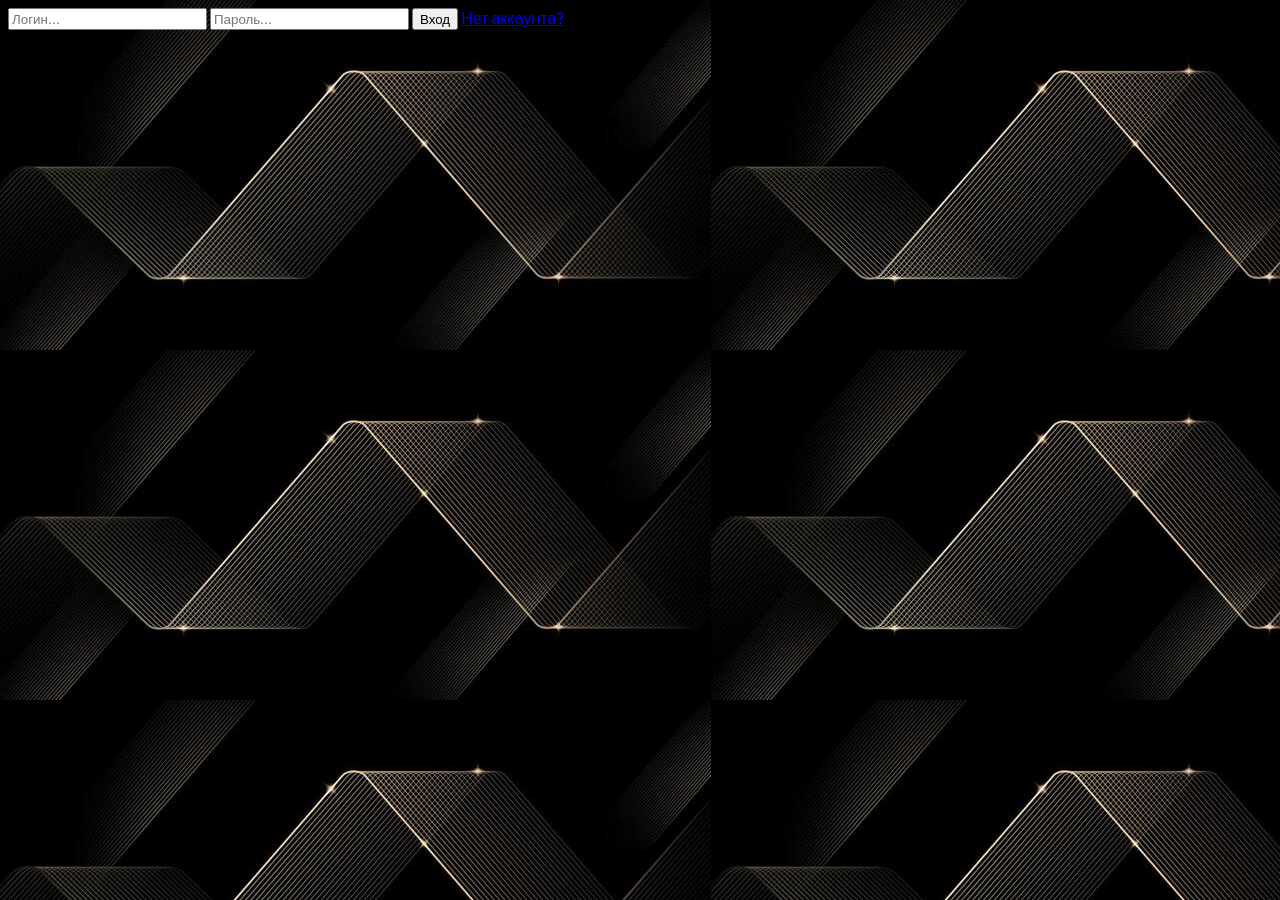
==== frontend/index.html @ da2498e2 "Init" ====
<!DOCTYPE html>
<html lang="en">
<head>
    <meta charset="UTF-8">
    <meta name="viewport" content="width=device-width, initial-scale=1.0">
    <title>Мебельный сайт</title>
    <link rel="stylesheet" href="main.css">
</head>
<body>
    <div id="polka_btn" class="card">
        <div class="card_title">Полка</div>
        <p class="card_description">Самая лучшая полка</p>
    </div>

    <div id="shkaf_btn" class="card">
        <div class="card_title">Шкаф</div>
        <p class="card_description">Самая лучший шкаф</p>
    </div>

    <div id="backend_btn" class="card">
        <div class="card_title">Запрос</div>
        <p id="backend_p" class="card_description">0</p>
    </div>
    <script src="index.js"></script>
</body>
</html>
---- frontend/main.css ----
@import url('https://fonts.googleapis.com/css2?family=Outfit:wght@100..900&display=swap');

* {
    font-family: 'Outfit', 'Outfit MT', sans-serif;
}

body {
    background-image: url("background.jpg");
}

.card {
    width: 200px;
    height: 80px;
    border-color: black;
    border-radius: 10px;
    border-width: 2px;
    border-style: solid;
    padding: 5px;
    margin: 10px;
    transition: all 0.2s ease-in-out;
    cursor: pointer;
    background-color: aliceblue;
}

.card:hover {
    transform: scale(1.02);
}

.card:active {
    transform: scale(0.98);
}

.card_title {
    text-align: center;
    width: 100%;
    font-size: large;
    font-weight: 700;
}

.card_description {
    font-size: medium;
    text-align: center;
}
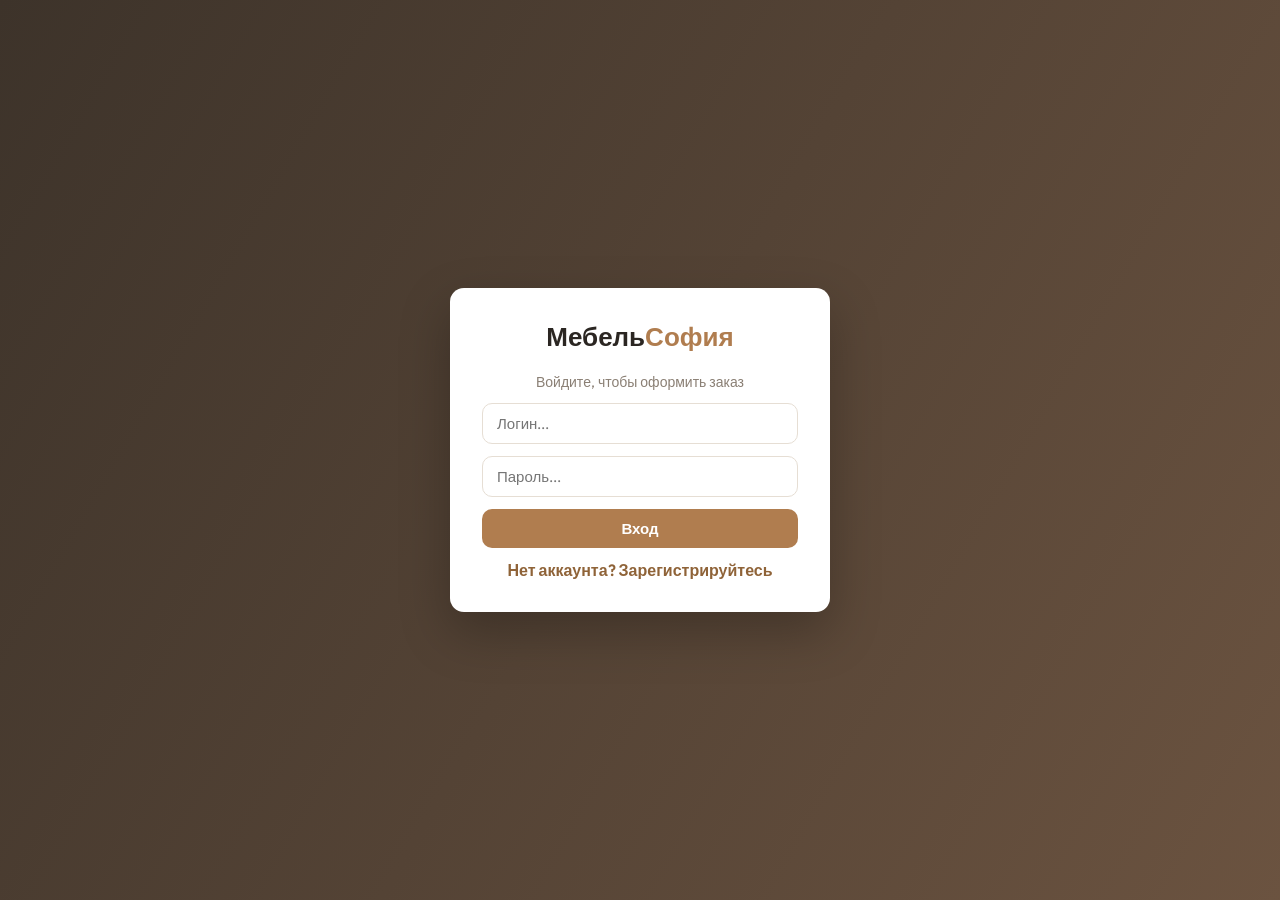
==== commit 7cf7dfe4: "update site" ====
--- a/frontend/index.html
+++ b/frontend/index.html
@@ -1,26 +1,47 @@
-<!DOCTYPE html>
-<html lang="en">
-<head>
-    <meta charset="UTF-8">
-    <meta name="viewport" content="width=device-width, initial-scale=1.0">
-    <title>Мебельный сайт</title>
-    <link rel="stylesheet" href="main.css">
-</head>
-<body>
-    <div id="polka_btn" class="card">
-        <div class="card_title">Полка</div>
-        <p class="card_description">Самая лучшая полка</p>
-    </div>
-
-    <div id="shkaf_btn" class="card">
-        <div class="card_title">Шкаф</div>
-        <p class="card_description">Самая лучший шкаф</p>
-    </div>
-
-    <div id="backend_btn" class="card">
-        <div class="card_title">Запрос</div>
-        <p id="backend_p" class="card_description">0</p>
-    </div>
-    <script src="index.js"></script>
-</body>
-</html>
+<!DOCTYPE html>
+<html lang="ru">
+<head>
+    <meta charset="UTF-8">
+    <meta name="viewport" content="width=device-width, initial-scale=1.0">
+    <title>МебельСофия — мебельный магазин</title>
+    <link rel="stylesheet" href="main.css">
+</head>
+<body>
+    <header id="header" class="site-header"></header>
+
+    <main>
+        <section class="hero">
+            <p class="kicker">Классическая мебель ручной сборки</p>
+            <h1>Дом, в который хочется возвращаться</h1>
+            <p>Дерево, ткань и спокойные формы. Собираем мебель на собственном производстве и доставляем по всей стране.</p>
+            <a class="btn" href="#catalog">Перейти в каталог</a>
+        </section>
+
+        <section id="catalog">
+            <h2>Каталог</h2>
+            <div class="catalog-controls">
+                <input id="search" type="search" placeholder="Поиск по названию...">
+                <select id="sort">
+                    <option value="popular">Сначала популярные</option>
+                    <option value="price-asc">Сначала дешевле</option>
+                    <option value="price-desc">Сначала дороже</option>
+                    <option value="rating">Высокий рейтинг</option>
+                </select>
+            </div>
+            <div id="chips" class="chips"></div>
+            <div id="products" class="product-grid"></div>
+            <div id="empty" class="empty" hidden>
+                <div class="big">🔍</div>
+                <p>Ничего не найдено. Попробуйте изменить запрос или выбрать другую категорию.</p>
+            </div>
+        </section>
+    </main>
+
+    <footer id="footer" class="site-footer"></footer>
+    <div id="toast"></div>
+
+    <script src="data.js"></script>
+    <script src="util.js"></script>
+    <script src="catalog.js"></script>
+</body>
+</html>
--- a/frontend/main.css
+++ b/frontend/main.css
@@ -1,43 +1,737 @@
-@import url('https://fonts.googleapis.com/css2?family=Outfit:wght@100..900&display=swap');
-
-* {
-    font-family: 'Outfit', 'Outfit MT', sans-serif;
-}
-
-body {
-    background-image: url("background.jpg");
-}
-
-.card {
-    width: 200px;
-    height: 80px;
-    border-color: black;
-    border-radius: 10px;
-    border-width: 2px;
-    border-style: solid;
-    padding: 5px;
-    margin: 10px;
-    transition: all 0.2s ease-in-out;
-    cursor: pointer;
-    background-color: aliceblue;
-}
-
-.card:hover {
-    transform: scale(1.02);
-}
-
-.card:active {
-    transform: scale(0.98);
-}
-
-.card_title {
-    text-align: center;
-    width: 100%;
-    font-size: large;
-    font-weight: 700;
-}
-
-.card_description {
-    font-size: medium;
-    text-align: center;
-}
+@import url('https://fonts.googleapis.com/css2?family=Outfit:wght@100..900&display=swap');
+
+:root {
+    --bg: #f4f1ec;
+    --surface: #ffffff;
+    --ink: #2b2622;
+    --muted: #8a7f74;
+    --accent: #b07d4f;
+    --accent-dark: #8f6338;
+    --line: #e6ded4;
+    --danger: #c2543f;
+    --radius: 14px;
+    --shadow: 0 6px 24px rgba(43, 38, 34, 0.08);
+}
+
+* {
+    font-family: 'Outfit', 'Outfit MT', sans-serif;
+    box-sizing: border-box;
+}
+
+body {
+    margin: 0;
+    background-color: var(--bg);
+    color: var(--ink);
+    min-height: 100vh;
+    display: flex;
+    flex-direction: column;
+}
+
+main {
+    flex: 1;
+    width: min(1100px, 100% - 32px);
+    margin: 24px auto 48px;
+}
+
+h1, h2, h3 {
+    margin: 0 0 12px;
+}
+
+a {
+    color: inherit;
+    text-decoration: none;
+}
+
+/* ---------- Header ---------- */
+
+.site-header {
+    position: sticky;
+    top: 0;
+    z-index: 10;
+    background: var(--surface);
+    border-bottom: 1px solid var(--line);
+}
+
+.site-header .inner {
+    width: min(1100px, 100% - 32px);
+    margin: 0 auto;
+    display: flex;
+    align-items: center;
+    gap: 24px;
+    padding: 12px 0;
+}
+
+.logo {
+    font-size: 22px;
+    font-weight: 800;
+    letter-spacing: 0.5px;
+}
+
+.logo span {
+    color: var(--accent);
+}
+
+.main-nav {
+    display: flex;
+    gap: 4px;
+    flex: 1;
+}
+
+.main-nav a {
+    padding: 8px 14px;
+    border-radius: 10px;
+    font-weight: 600;
+    color: var(--muted);
+    transition: all 0.15s ease-in-out;
+}
+
+.main-nav a:hover {
+    background: var(--bg);
+    color: var(--ink);
+}
+
+.main-nav a.active {
+    background: var(--bg);
+    color: var(--accent-dark);
+}
+
+.cart-link {
+    position: relative;
+}
+
+.cart-badge {
+    position: absolute;
+    top: -2px;
+    right: -2px;
+    min-width: 18px;
+    height: 18px;
+    padding: 0 5px;
+    border-radius: 9px;
+    background: var(--accent);
+    color: #fff;
+    font-size: 11px;
+    font-weight: 700;
+    line-height: 18px;
+    text-align: center;
+}
+
+.cart-badge[hidden] {
+    display: none;
+}
+
+/* ---------- Buttons & inputs ---------- */
+
+.btn {
+    display: inline-block;
+    padding: 10px 18px;
+    border: none;
+    border-radius: 10px;
+    background: var(--accent);
+    color: #fff;
+    font-size: 15px;
+    font-weight: 700;
+    cursor: pointer;
+    transition: all 0.2s ease-in-out;
+}
+
+.btn:hover {
+    background: var(--accent-dark);
+    transform: translateY(-1px);
+}
+
+.btn:active {
+    transform: scale(0.97);
+}
+
+.btn.ghost {
+    background: transparent;
+    color: var(--accent-dark);
+    border: 2px solid var(--accent);
+}
+
+.btn.ghost:hover {
+    background: var(--accent);
+    color: #fff;
+}
+
+.btn.danger {
+    background: transparent;
+    color: var(--danger);
+    border: 2px solid var(--danger);
+}
+
+.btn.danger:hover {
+    background: var(--danger);
+    color: #fff;
+}
+
+.btn.wide {
+    width: 100%;
+}
+
+.btn.small {
+    padding: 6px 12px;
+    font-size: 13px;
+}
+
+input[type="text"],
+input[type="password"],
+input[type="search"],
+select {
+    padding: 10px 14px;
+    border: 1px solid var(--line);
+    border-radius: 10px;
+    background: var(--surface);
+    font-size: 15px;
+    color: var(--ink);
+    outline: none;
+    transition: border-color 0.15s ease-in-out;
+}
+
+input:focus, select:focus {
+    border-color: var(--accent);
+}
+
+/* ---------- Hero ---------- */
+
+.hero {
+    background: linear-gradient(120deg, #3d332a, #6b5340);
+    border-radius: var(--radius);
+    color: #f6f1ea;
+    padding: 48px 40px;
+    margin-bottom: 28px;
+}
+
+.hero .kicker {
+    text-transform: uppercase;
+    letter-spacing: 2px;
+    font-size: 13px;
+    color: #d9c3a8;
+    margin-bottom: 10px;
+}
+
+.hero h1 {
+    font-size: 40px;
+    margin-bottom: 12px;
+}
+
+.hero p {
+    margin: 0 0 24px;
+    max-width: 520px;
+    font-size: 17px;
+    color: #e8ded2;
+}
+
+/* ---------- Catalog controls ---------- */
+
+.catalog-controls {
+    display: flex;
+    flex-wrap: wrap;
+    gap: 10px;
+    align-items: center;
+    margin-bottom: 20px;
+}
+
+.catalog-controls input[type="search"] {
+    flex: 1;
+    min-width: 200px;
+}
+
+.chips {
+    display: flex;
+    flex-wrap: wrap;
+    gap: 8px;
+    margin-bottom: 20px;
+}
+
+.chip {
+    padding: 8px 16px;
+    border: 1px solid var(--line);
+    border-radius: 999px;
+    background: var(--surface);
+    font-size: 14px;
+    font-weight: 600;
+    color: var(--muted);
+    cursor: pointer;
+    transition: all 0.15s ease-in-out;
+}
+
+.chip:hover {
+    border-color: var(--accent);
+    color: var(--accent-dark);
+}
+
+.chip.active {
+    background: var(--accent);
+    border-color: var(--accent);
+    color: #fff;
+}
+
+/* ---------- Product cards ---------- */
+
+.product-grid {
+    display: grid;
+    grid-template-columns: repeat(auto-fill, minmax(240px, 1fr));
+    gap: 20px;
+}
+
+.card {
+    display: flex;
+    flex-direction: column;
+    background: var(--surface);
+    border: 1px solid var(--line);
+    border-radius: var(--radius);
+    overflow: hidden;
+    cursor: pointer;
+    transition: all 0.2s ease-in-out;
+}
+
+.card:hover {
+    transform: translateY(-4px);
+    box-shadow: var(--shadow);
+}
+
+.card:active {
+    transform: scale(0.98);
+}
+
+.card .photo {
+    height: 160px;
+    display: flex;
+    align-items: center;
+    justify-content: center;
+    font-size: 64px;
+    background: linear-gradient(135deg, #efe7dc, #e2d5c3);
+}
+
+.card .body {
+    padding: 14px 16px 16px;
+    display: flex;
+    flex-direction: column;
+    gap: 6px;
+    flex: 1;
+}
+
+.card_title {
+    font-size: 17px;
+    font-weight: 700;
+}
+
+.card .meta {
+    font-size: 13px;
+    color: var(--muted);
+}
+
+.card .price {
+    font-size: 18px;
+    font-weight: 800;
+    color: var(--accent-dark);
+    margin-top: auto;
+}
+
+.card .to-cart {
+    margin-top: 10px;
+    padding: 9px 0;
+    width: 100%;
+    border: none;
+    border-radius: 10px;
+    background: var(--bg);
+    color: var(--accent-dark);
+    font-size: 14px;
+    font-weight: 700;
+    cursor: pointer;
+    transition: all 0.15s ease-in-out;
+}
+
+.card .to-cart:hover {
+    background: var(--accent);
+    color: #fff;
+}
+
+/* ---------- Product page ---------- */
+
+.back-link {
+    display: inline-block;
+    margin-bottom: 18px;
+    font-weight: 600;
+    color: var(--muted);
+}
+
+.back-link:hover {
+    color: var(--accent-dark);
+}
+
+.product-page {
+    display: grid;
+    grid-template-columns: 1fr 1fr;
+    gap: 28px;
+    align-items: start;
+}
+
+.product-page .photo {
+    height: 340px;
+    display: flex;
+    align-items: center;
+    justify-content: center;
+    font-size: 130px;
+    background: linear-gradient(135deg, #efe7dc, #e2d5c3);
+    border-radius: var(--radius);
+}
+
+.product-page .category {
+    color: var(--muted);
+    font-size: 14px;
+    font-weight: 600;
+    text-transform: uppercase;
+    letter-spacing: 1px;
+}
+
+.product-page h1 {
+    font-size: 32px;
+    margin: 6px 0 10px;
+}
+
+.product-page .price {
+    font-size: 28px;
+    font-weight: 800;
+    color: var(--accent-dark);
+    margin-bottom: 16px;
+}
+
+.product-page .description {
+    line-height: 1.6;
+    color: #57504a;
+    margin-bottom: 22px;
+}
+
+.specs {
+    border-top: 1px solid var(--line);
+    padding-top: 14px;
+    margin-top: 14px;
+    display: grid;
+    grid-template-columns: max-content 1fr;
+    gap: 8px 20px;
+    font-size: 15px;
+}
+
+.specs dt {
+    color: var(--muted);
+}
+
+.specs dd {
+    margin: 0;
+    font-weight: 600;
+}
+
+/* ---------- Cart ---------- */
+
+.cart-list {
+    display: flex;
+    flex-direction: column;
+    gap: 12px;
+    margin-bottom: 22px;
+}
+
+.cart-row {
+    display: grid;
+    grid-template-columns: 72px 1fr auto auto;
+    align-items: center;
+    gap: 16px;
+    background: var(--surface);
+    border: 1px solid var(--line);
+    border-radius: var(--radius);
+    padding: 12px 16px;
+}
+
+.cart-row .thumb {
+    width: 72px;
+    height: 72px;
+    display: flex;
+    align-items: center;
+    justify-content: center;
+    font-size: 36px;
+    border-radius: 10px;
+    background: linear-gradient(135deg, #efe7dc, #e2d5c3);
+}
+
+.cart-row .name {
+    font-weight: 700;
+    font-size: 16px;
+}
+
+.cart-row .unit {
+    font-size: 13px;
+    color: var(--muted);
+}
+
+.quantity {
+    display: flex;
+    align-items: center;
+    gap: 10px;
+}
+
+.quantity button {
+    width: 30px;
+    height: 30px;
+    border: 1px solid var(--line);
+    border-radius: 8px;
+    background: var(--surface);
+    font-size: 16px;
+    font-weight: 700;
+    cursor: pointer;
+    transition: all 0.15s ease-in-out;
+}
+
+.quantity button:hover {
+    border-color: var(--accent);
+    color: var(--accent-dark);
+}
+
+.quantity .qty {
+    min-width: 22px;
+    text-align: center;
+    font-weight: 700;
+}
+
+.cart-row .row-total {
+    min-width: 110px;
+    text-align: right;
+    font-weight: 800;
+    color: var(--accent-dark);
+}
+
+.cart-row .remove {
+    background: none;
+    border: none;
+    color: var(--danger);
+    font-size: 13px;
+    font-weight: 600;
+    cursor: pointer;
+    align-self: start;
+    padding: 2px;
+}
+
+.summary {
+    background: var(--surface);
+    border: 1px solid var(--line);
+    border-radius: var(--radius);
+    padding: 20px 24px;
+    max-width: 360px;
+    margin-left: auto;
+}
+
+.summary .line {
+    display: flex;
+    justify-content: space-between;
+    margin-bottom: 10px;
+    color: var(--muted);
+}
+
+.summary .total {
+    font-size: 20px;
+    font-weight: 800;
+    color: var(--ink);
+    border-top: 1px solid var(--line);
+    padding-top: 12px;
+    margin: 12px 0 16px;
+}
+
+.empty {
+    text-align: center;
+    padding: 60px 20px;
+    color: var(--muted);
+}
+
+.empty .big {
+    font-size: 56px;
+    margin-bottom: 12px;
+}
+
+/* ---------- Auth & forms ---------- */
+
+.auth-wrap {
+    min-height: 100vh;
+    display: flex;
+    align-items: center;
+    justify-content: center;
+    padding: 20px;
+    background: linear-gradient(120deg, #3d332a, #6b5340);
+}
+
+.auth-card {
+    width: 100%;
+    max-width: 380px;
+    background: var(--surface);
+    border-radius: var(--radius);
+    box-shadow: 0 20px 50px rgba(0, 0, 0, 0.25);
+    padding: 32px;
+    display: flex;
+    flex-direction: column;
+    gap: 12px;
+}
+
+.auth-card h1 {
+    font-size: 26px;
+    text-align: center;
+    margin-bottom: 8px;
+}
+
+.auth-card .hint {
+    text-align: center;
+    color: var(--muted);
+    font-size: 14px;
+    margin: 0;
+}
+
+.auth-card a {
+    text-align: center;
+    color: var(--accent-dark);
+    font-weight: 600;
+}
+
+.message {
+    padding: 10px 14px;
+    border-radius: 10px;
+    font-size: 14px;
+    display: none;
+}
+
+.message.error {
+    display: block;
+    background: #fbe9e5;
+    color: var(--danger);
+}
+
+.message.success {
+    display: block;
+    background: #e8f3e6;
+    color: #3f7a34;
+}
+
+/* ---------- Profile ---------- */
+
+.profile-grid {
+    display: grid;
+    grid-template-columns: 1fr 1fr;
+    gap: 20px;
+    align-items: start;
+}
+
+.panel {
+    background: var(--surface);
+    border: 1px solid var(--line);
+    border-radius: var(--radius);
+    padding: 22px 24px;
+}
+
+.panel h2 {
+    font-size: 20px;
+    margin-bottom: 16px;
+}
+
+.panel form {
+    display: flex;
+    flex-direction: column;
+    gap: 10px;
+}
+
+.order-item {
+    display: flex;
+    justify-content: space-between;
+    gap: 12px;
+    padding: 10px 0;
+    border-bottom: 1px solid var(--line);
+    font-size: 15px;
+}
+
+.order-item:last-child {
+    border-bottom: none;
+}
+
+/* ---------- Toast ---------- */
+
+#toast {
+    position: fixed;
+    bottom: 24px;
+    left: 50%;
+    transform: translate(-50%, 20px);
+    background: var(--ink);
+    color: #fff;
+    padding: 12px 22px;
+    border-radius: 999px;
+    font-size: 14px;
+    font-weight: 600;
+    opacity: 0;
+    pointer-events: none;
+    transition: all 0.25s ease-in-out;
+    z-index: 50;
+}
+
+#toast.show {
+    opacity: 1;
+    transform: translate(-50%, 0);
+}
+
+/* ---------- Footer ---------- */
+
+.site-footer {
+    background: var(--surface);
+    border-top: 1px solid var(--line);
+    padding: 20px 0;
+    text-align: center;
+    color: var(--muted);
+    font-size: 14px;
+}
+
+/* ---------- Responsive ---------- */
+
+/* ---------- Изображения товаров ---------- */
+
+.card .photo,
+.product-page .photo,
+.cart-row .thumb {
+    overflow: hidden;
+    padding: 0;
+}
+
+.card .photo img,
+.product-page .photo img,
+.cart-row .thumb img {
+    width: 100%;
+    height: 100%;
+    object-fit: cover;
+    display: block;
+    transition: transform 0.3s ease-in-out;
+}
+
+.card:hover .photo img {
+    transform: scale(1.04);
+}
+
+@media (max-width: 760px) {
+    .product-page, .profile-grid {
+        grid-template-columns: 1fr;
+    }
+
+    .hero h1 {
+        font-size: 30px;
+    }
+
+    .cart-row {
+        grid-template-columns: 56px 1fr;
+        grid-auto-rows: auto;
+    }
+
+    .cart-row .row-total {
+        text-align: left;
+    }
+
+    .main-nav {
+        gap: 0;
+    }
+
+    .main-nav a {
+        padding: 8px 8px;
+        font-size: 14px;
+    }
+}
